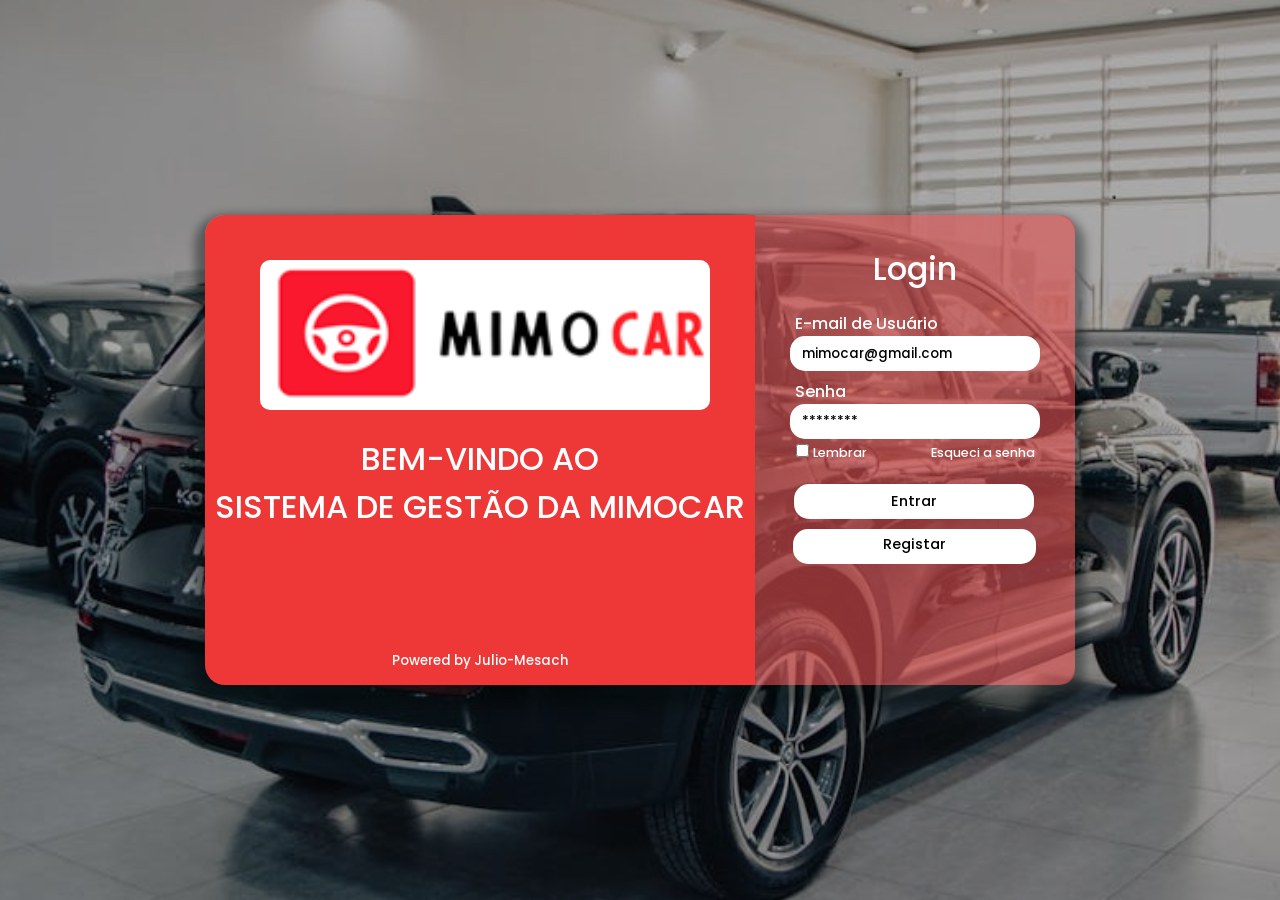
==== index.html @ bde3de42 "subindo os arquivos - mimo-cars" ====
<!DOCTYPE html>
<html lang="pt-PT">
<head>
    <meta charset="UTF-8">
    <meta name="viewport" content="width=device-width, initial-scale=1.0">
    <link rel="stylesheet" href="./Assets/css/index.css">
    <link href='https://unpkg.com/boxicons@2.1.4/css/boxicons.min.css' rel='stylesheet'>
    <title>Inicio | MimoCar</title>
</head>
<body>
    <div class="principal">
        <div class="left-logo">
            <img src="Assets/img/logo-empresa.png" alt="logo-empresa">
            <h1>Bem-Vindo ao</h1>
            <h1>Sistema de gestão da MimoCar</h1>
            <small>Powered by Julio-Mesach</small>
        </div>
        <div class="entrar">
            <h1>Login</h1>
            <form>
                <div class="campos">
                    <label>E-mail de Usuário</label>
                    <input type="email" placeholder="mimocar@gmail.com" required="">
                    <label>Senha</label>
                    <input type="password" placeholder="********" required="">
                </div>
                    <input type="checkbox" aria-hidden="true">
                    <a href="#" id="lembrar">Lembrar</a>
                    <a href="#" id="esqueci">Esqueci a senha</a>
                    <button>Entrar</button>
                    <a href="Assets/pages/registar.html" id="btn-registar">Registar</a>
            </form>
        </div>
    </div>
</body>
</html>
---- Assets/css/index.css ----
@import url('https://fonts.googleapis.com/css2?family=Poppins:ital,wght@0,100;0,200;0,300;0,400;0,500;0,600;0,700;0,800;0,900;1,100;1,200;1,300;1,400;1,500;1,600;1,700;1,800;1,900&display=swap');

*{
    font-family: "Poppins", sans-serif;
    font-weight: 500;
    font-style: normal;
    margin: 0;
    padding: 0;
    text-decoration: none;
    box-sizing: border-box;
}

body{
    background: url("../img/fundo\(1\).jpeg") no-repeat center/cover;
    background-color: rgba(0,0,0,0.3);
    background-blend-mode: color;
    justify-content: center;
    align-items: center;
    display: flex;
    min-height: 100vh;

}

:root{
    --main-color: rgba(224, 79, 79, 0.613);
    --text-color: #000;
    --bg-color: #ffff;
}

.principal{
    display: flex;
    box-shadow: 0 10px 10px 10px rgba(0, 10, 10, 0.4);
    border-radius: 19px;
    background: transparent;
}

.left-logo{
    width: 550px;
    height: 470px;
    border-top-left-radius: 20px;
    border-bottom-left-radius: 20px;
    background-color: #ee3737;
}

.left-logo img{
    width: 450px;
    height: 150px;
    border-radius: 10px;
    float: right;
    margin-right: 45px;
    margin-top: 45px;
    margin-bottom: 25px;
    cursor: pointer;
}


.left-logo h1{
    color: var(--bg-color);
    text-align: center;
    text-transform: uppercase;
}

.entrar {
    width: 320px;
    background:  var(--main-color);
    color: var(--bg-color);
    padding: 20px;
    text-align: center;
    border-top-right-radius: 15px;
    border-bottom-right-radius: 15px;
}

.campos label{
    float: left;
    margin: 8px 10px 0px 20px;
}

label{
    font-size: 1rem;
}  

.entrar h1{
    padding: 10px;
    color: var(--bg-color);
}

.campos input {
    width: 250px;
    height: 35px;
    color: var(--text-color);
    background: var(--bg-color);
    border: none;
    border-radius: 15px;
    padding: 10px;
}

form button{
    width: 240px;
    height: 35px;
    color: var(--text-color);
    background: var(--bg-color);
    border: none;
    border-radius: 15px;
    padding: 10px;
}

.campos input[type]::placeholder{
    color: var(--text-color);
    opacity: 2s;
    padding-left: 2px;
}

#esqueci {
    color: var(--bg-color);
    font-size: 0.8rem;
    justify-content: space-between;
    padding-left: 25px;
}

#lembrar {
    color: var(--bg-color);
    font-size: 0.8rem;
    justify-content: space-between;
    padding-right: 35px;
}

form #lembrar:hover, #esqueci:hover{
    transition: .5s;
    color: #dfc6c6;

}

form a:hover{
    transition: .5s;
    color: #dfc6c6;
}


form button{
    background-color: var(--bg-color);
    font-size: .9rem;
    padding: 1px;
    margin: 20px 12px 12px 10px;
    cursor: pointer;
}

form button:hover{
    transition: 0.5s;
    background-color: rgb(131, 223, 131);
}

.principal small{
    color: var(--bg-color);
    justify-content: center;
    align-items: center;
    display: flex;
    padding-top: 120px;
}

#btn-registar{
    background-color: var(--bg-color);
    font-size: .9rem;
    padding: 5px 90px 10px 90px;
    border-radius: 15px;
    margin: 10px 12px 12px 10px;
    cursor: pointer;
    color: var(--text-color);
}
    
#btn-registar:hover{
    transition: 0.5s;
     background-color: rgb(131, 223, 131);
}
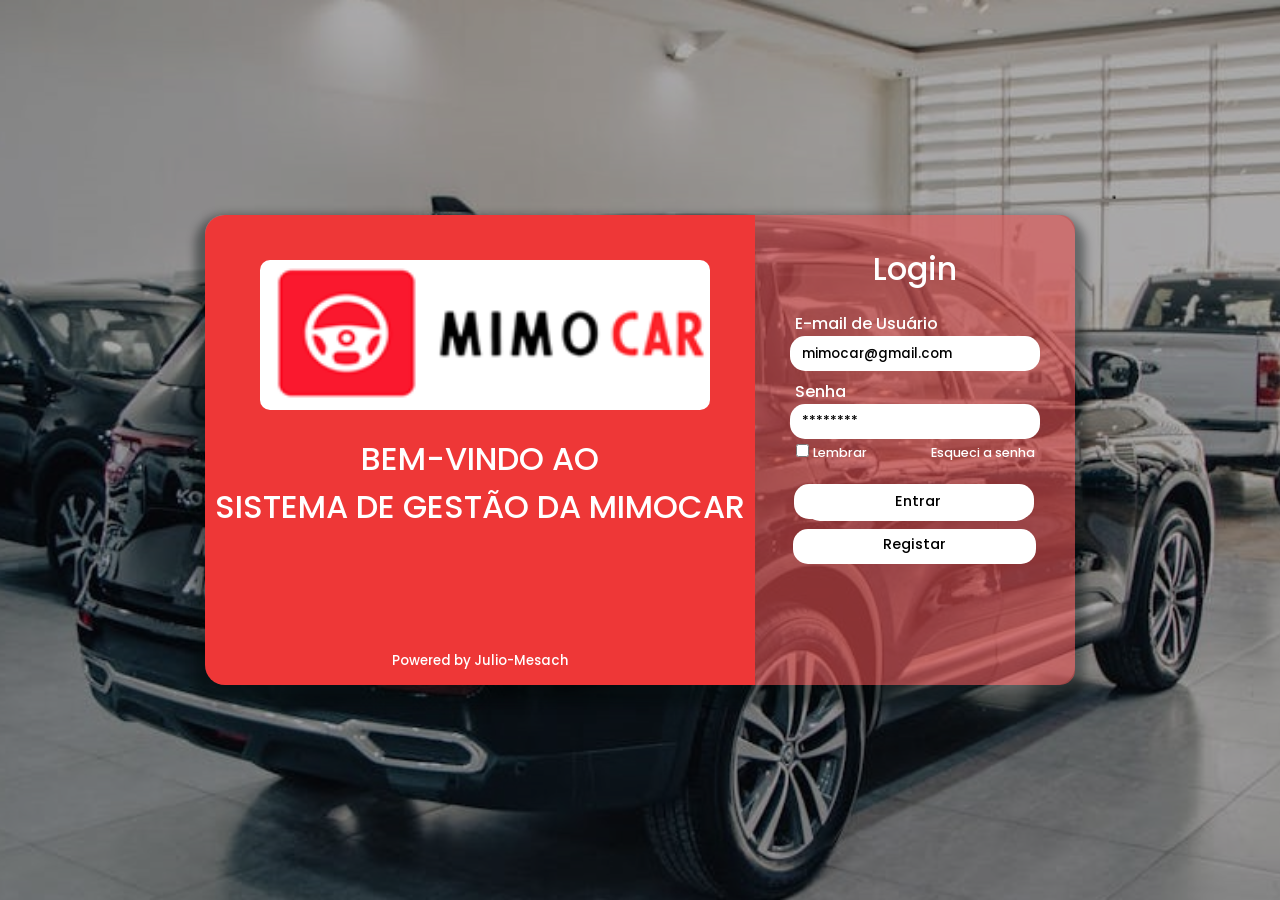
==== commit 4a58ab55: "docs: Adiciona Todo" ====
--- a/index.html
+++ b/index.html
@@ -1,37 +1,41 @@
-
-<!DOCTYPE html>
+<!doctype html>
 <html lang="pt-PT">
-<head>
-    <meta charset="UTF-8">
-    <meta name="viewport" content="width=device-width, initial-scale=1.0">
-    <link rel="stylesheet" href="./Assets/css/index.css">
-    <link href='https://unpkg.com/boxicons@2.1.4/css/boxicons.min.css' rel='stylesheet'>
+  <head>
+    <meta charset="UTF-8" />
+    <meta name="viewport" content="width=device-width, initial-scale=1.0" />
+    <link rel="stylesheet" href="./Assets/css/index.css" />
+    <link
+      href="https://unpkg.com/boxicons@2.1.4/css/boxicons.min.css"
+      rel="stylesheet"
+    />
     <title>Inicio | MimoCar</title>
-</head>
-<body>
+  </head>
+  <body>
     <div class="principal">
-        <div class="left-logo">
-            <img src="Assets/img/logo-empresa.png" alt="logo-empresa">
-            <h1>Bem-Vindo ao</h1>
-            <h1>Sistema de gestão da MimoCar</h1>
-            <small>Powered by Julio-Mesach</small>
-        </div>
-        <div class="entrar">
-            <h1>Login</h1>
-            <form>
-                <div class="campos">
-                    <label>E-mail de Usuário</label>
-                    <input type="email" placeholder="mimocar@gmail.com" required="">
-                    <label>Senha</label>
-                    <input type="password" placeholder="********" required="">
-                </div>
-                    <input type="checkbox" aria-hidden="true">
-                    <a href="#" id="lembrar">Lembrar</a>
-                    <a href="#" id="esqueci">Esqueci a senha</a>
-                    <button>Entrar</button>
-                    <a href="Assets/pages/registar.html" id="btn-registar">Registar</a>
-            </form>
-        </div>
+      <div class="left-logo">
+        <img src="Assets/img/logo-empresa.png" alt="logo-empresa" />
+        <h1>Bem-Vindo ao</h1>
+        <h1>Sistema de gestão da MimoCar</h1>
+        <small>Powered by Julio-Mesach</small>
+      </div>
+      <div class="entrar">
+        <h1>Login</h1>
+        <form>
+          <div class="campos">
+            <label>E-mail de Usuário</label>
+            <input type="email" placeholder="mimocar@gmail.com" required="" />
+            <label>Senha</label>
+            <input type="password" placeholder="********" required="" />
+          </div>
+          <input type="checkbox" aria-hidden="true" />
+          <a href="#" id="lembrar">Lembrar</a>
+          <a href="#" id="esqueci">Esqueci a senha</a>
+          <button>
+            <a href="Assets/pages/home.html" id="btn-registar">Entrar</a>
+          </button>
+          <a href="Assets/pages/registar.html" id="btn-registar">Registar</a>
+        </form>
+      </div>
     </div>
-</body>
-</html>+  </body>
+</html>
